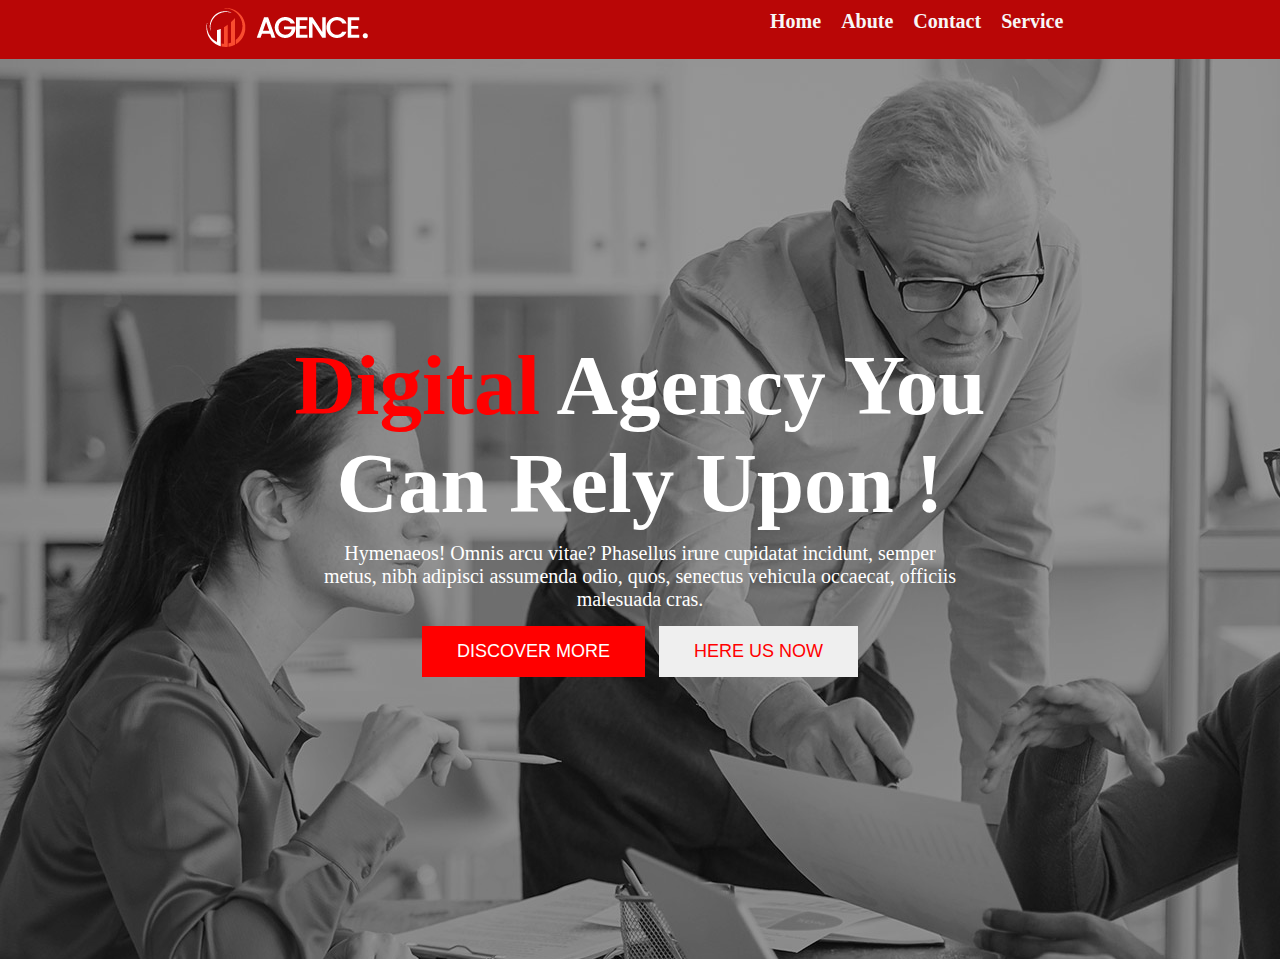
==== EMON/flex.html @ cbafbab1 "first commit" ====
<!DOCTYPE html>
<html lang="en">
<head>
    <meta charset="UTF-8">
    <meta http-equiv="X-UA-Compatible" content="IE=edge">
    <meta name="viewport" content="width=device-width, initial-scale=1.0">
    <title>Flex</title>
    <link rel="stylesheet" href="styles/style.css">
</head>
<body>
    <header>
        <div class="nav-container">
            <div class="logo-container">
                <img src="asset/logo/logo.png" alt="">
            </div>
            <div class="menu-container">
<ul class="items">
    <li class="item">Home</li>
    <li class="item">Abute</li>
    <li class="item">Contact</li>
    <li class="item">Service</li>
</ul>
            </div>
        </div>

    </header>
    <div class="banner-container">
        <div class="banner-details">
 <h1 class="title-banner"><span class="primary">Digital</span>  Agency You <br>
    Can Rely Upon !</h1>
<p class="description">Hymenaeos! Omnis arcu vitae? Phasellus irure cupidatat incidunt, semper metus, nibh adipisci assumenda odio, quos, senectus vehicula occaecat, officiis malesuada cras.</p>    
<div>
        <button class="btn-discover btn">DISCOVER MORE</button>
        <button class="btn-here btn">HERE US NOW</button>
    </div>
        </div>
    </div>
</body>
</html>
---- EMON/styles/style.css ----
*{
    padding: 0px;
    margin: 0px;
}
.nav-container{
    display: flex;
    padding: 5px;
justify-content: space-around;
background-color: #b90606;
color: rgb(247, 247, 247);
}
.items{
    display: flex;
    list-style: none;
}
.item{
    font-size: 20px;
    font-weight: bold;
    padding: 5px;
    margin-right: 10px;
}
.banner-container{
    width: 100%;
    height: 100vh;
background-image: url("../asset/image/background.jpg"),linear-gradient(rgba(0,0,0,0.4),rgba(0,0,0,0.4));
background-blend-mode: overlay;
display: flex;
align-items: center;
text-align: center;
justify-content: center;
color: white;
}
/* title-banner */
.title-banner{
font-size: 85px;font-weight: bold;

}
.primary{
    color: red;
}
.description{
    font-size: 20px;
    width: 50%;
    margin: auto;
    padding: 10px;
}
.btn{
    padding: 15px 35px;
    border: none;
    font-size: 18px;
    margin: 5px;
}
.btn-discover{
    background-color: red;
    color: white;
}
.btn-here{
   color: red;
}
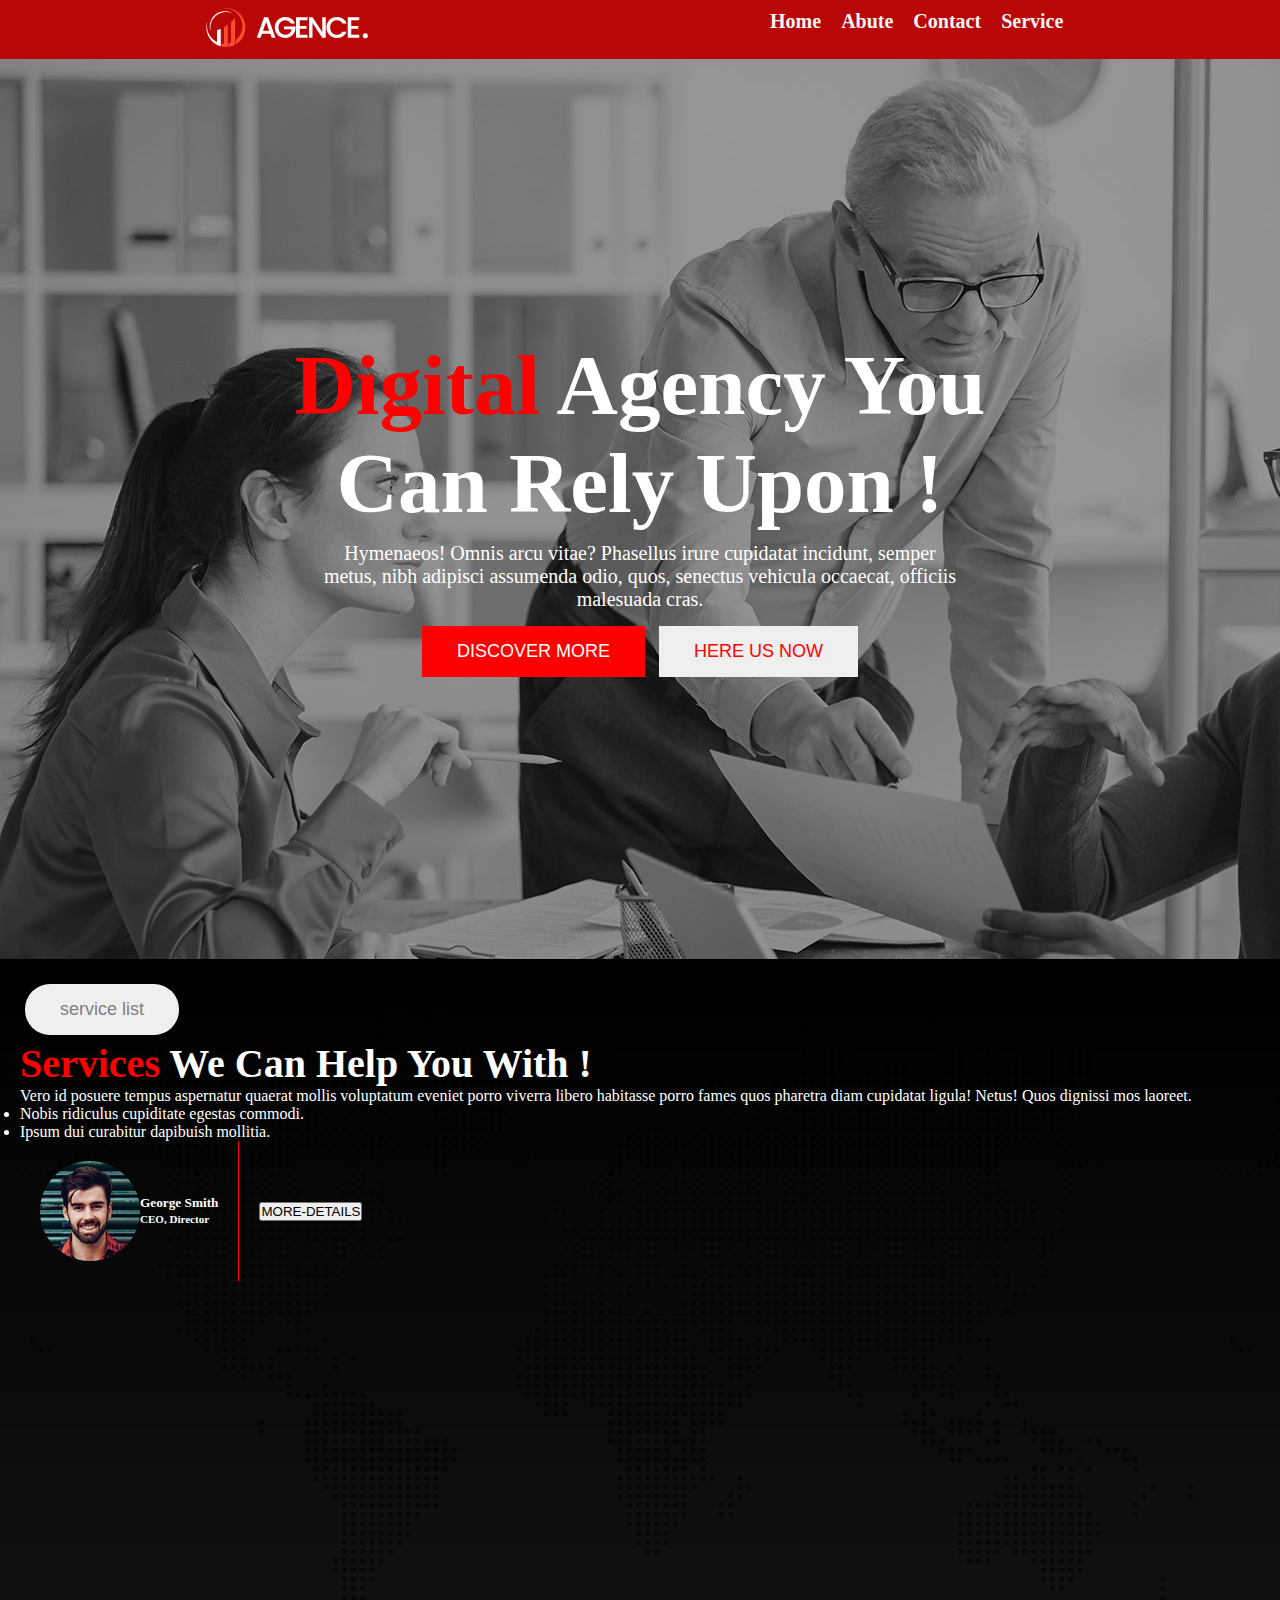
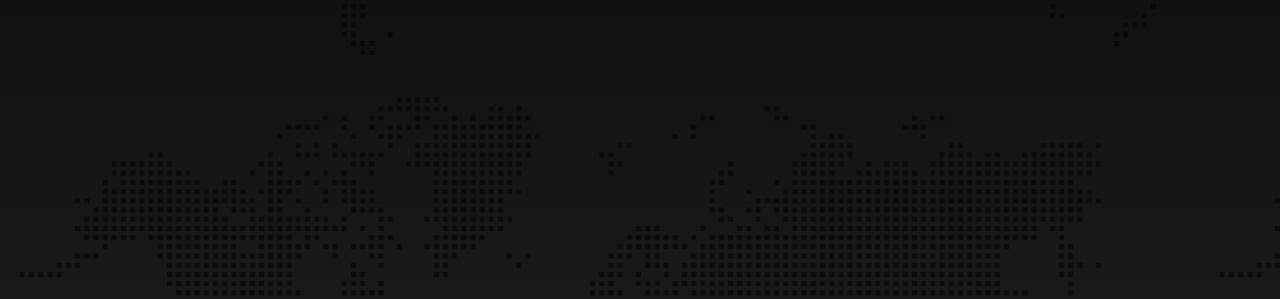
==== commit 5bdf594a: "secend" ====
--- a/EMON/flex.html
+++ b/EMON/flex.html
@@ -35,5 +35,27 @@
     </div>
         </div>
     </div>
+    <div class="srvice-container">
+      <div class="service-left-continair">
+        <div class="service-details">
+            <button class="btn service-btn">service list</button>
+            <h1 class="service-title"><span class="primary">Services</span> We Can Help You With !</h1>
+            <p class="service-d">Vero id posuere tempus aspernatur quaerat mollis voluptatum eveniet porro viverra libero habitasse porro fames quos pharetra diam cupidatat ligula! Netus! Quos dignissi mos laoreet.</p>
+           <ul>
+            <li>Nobis ridiculus cupiditate egestas commodi.</li>
+            <li>Ipsum dui curabitur dapibuish mollitia.</li>
+           </ul>
+           <div class="athor-details">
+            <div class="aathor-img">
+                <img class="athor-img-style" src="../EMON/asset/image/author.jpg" alt="">
+                <h5>George Smith <br> <small>CEO, Director</small></h5>
+            </div>
+            <div class="more-detail">
+                <button>MORE-DETAILS</button>
+            </div>
+           </div>
+        </div>
+      </div>
+      <div class="service-right-continaer"></div>
 </body>
 </html>--- a/EMON/styles/style.css
+++ b/EMON/styles/style.css
@@ -57,3 +57,44 @@
 .btn-here{
    color: red;
 }
+/* srvice-container */
+.srvice-container{
+    width: 100%;
+    height: 100vh;
+    background-image: url(../asset/image/footer-bg.png),linear-gradient(rgba(0,0,0,1),rgb(0,0,0,0.9));
+    background-blend-mode: overlay;
+    color: white;
+    padding: 20px;
+}
+.service-btn{
+    color: gray;
+    border-radius: 25px;
+}
+.service-title{
+    font-size: 40px;
+    font-weight: bold;
+}
+.service-description{
+    font-size: 20px;
+    width: 50%;
+    padding: 10px;
+
+}
+.athor-details{
+    display: flex;
+    align-items: center;
+}
+.aathor-img{
+    display: flex;
+    align-items: center;
+    padding: 20px;
+    border-right: 1px solid red;
+}
+.athor-img-style{
+    width: 100px;
+    height: 100px;
+     border-radius: 50px;
+}
+.more-detail{
+    padding: 20px;
+}
